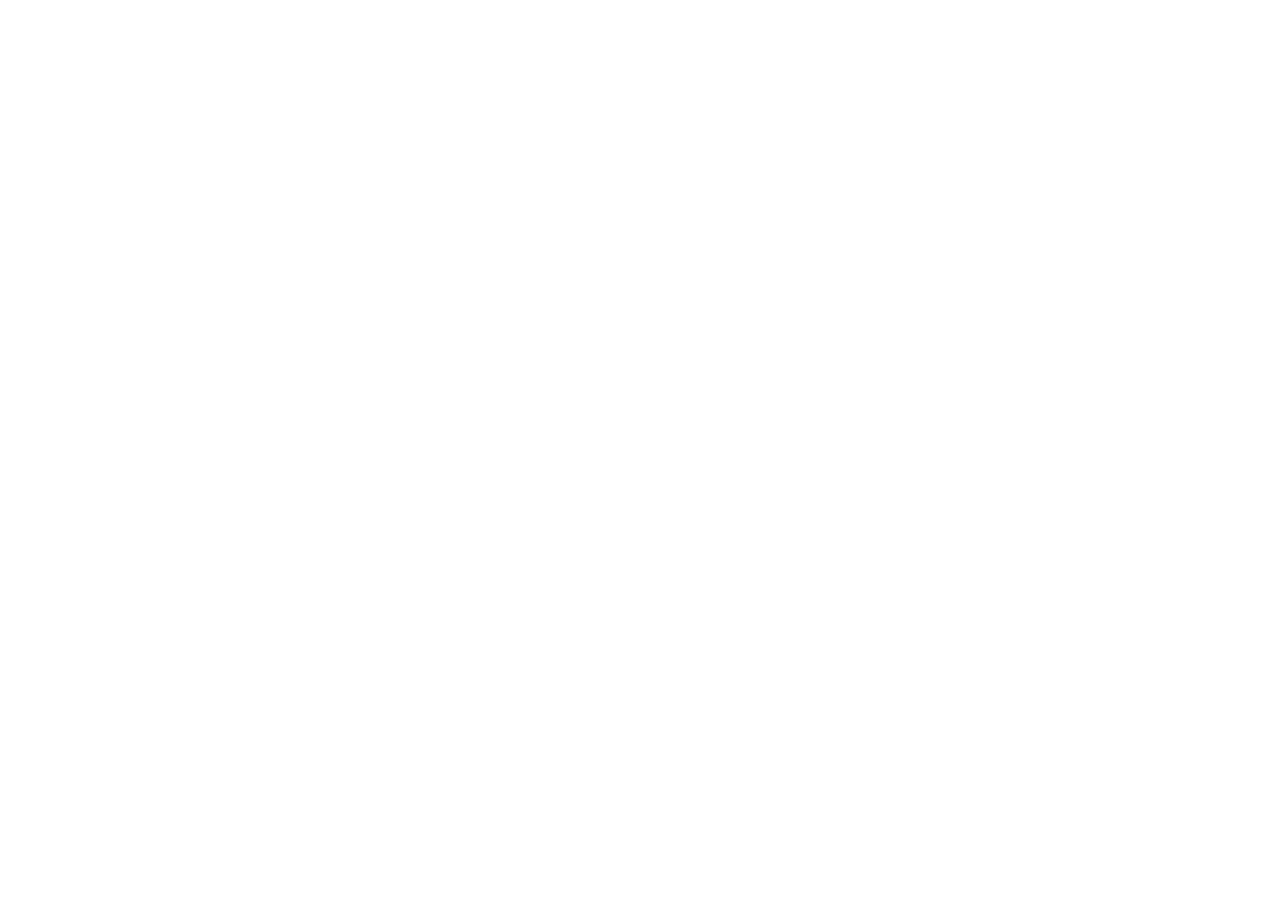
==== index.html @ de4082e6 "criei a pagina principal" ====
<!DOCTYPE html>
<html lang="pt-br">
<head>
    <meta charset="UTF-8">
    <meta name="viewport" content="width=device-width, initial-scale=1.0">
    <title>Projeto Redes Sociais</title>
    <link rel="shortcut icon" href="favicon.ico" type="image/x-icon">
</head>
<body>
    
</body>
</html>
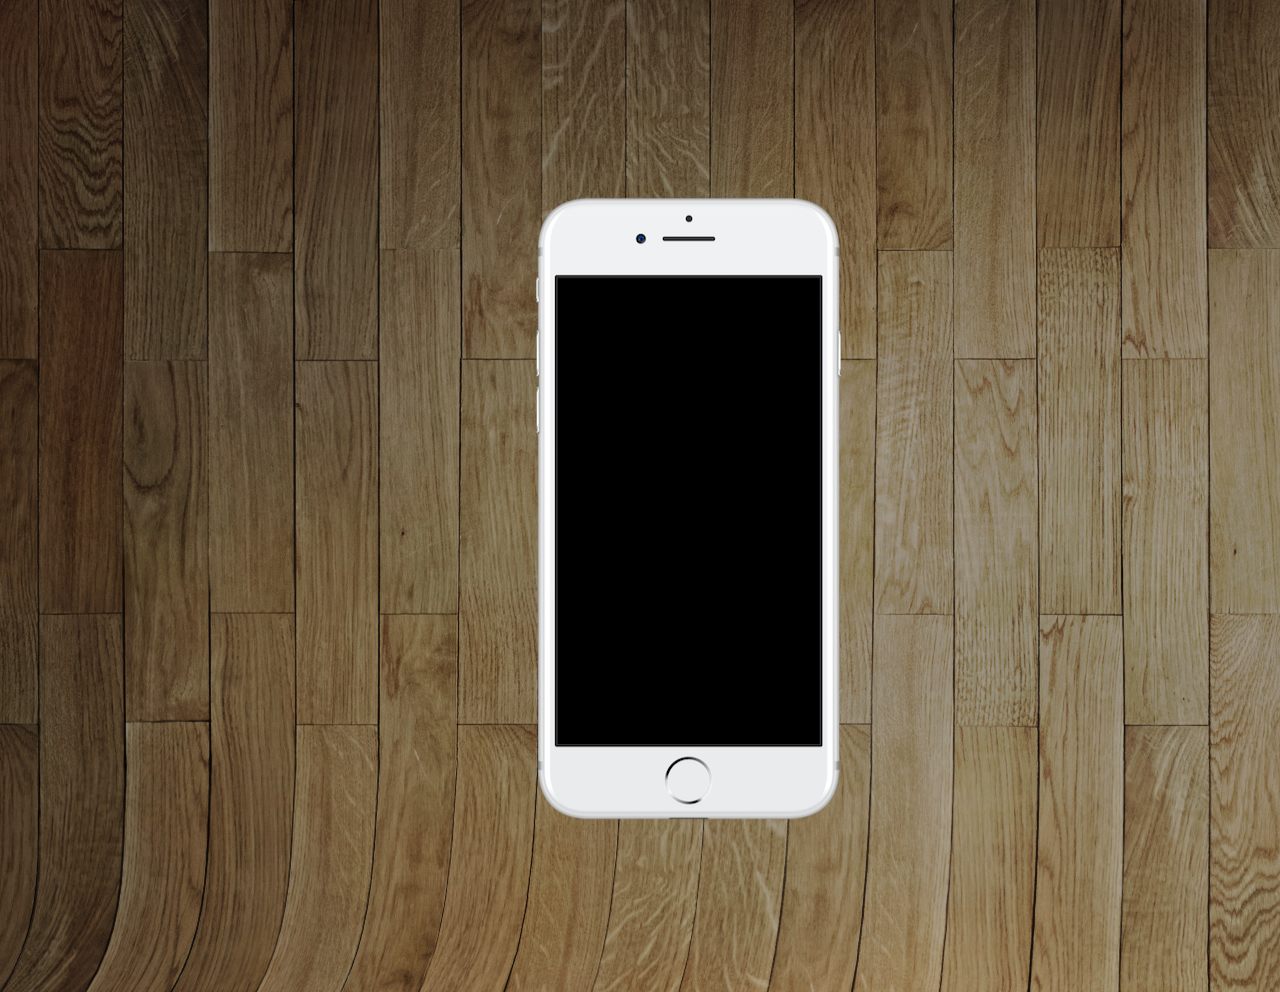
==== commit c9226925: "passo 2" ====
--- a/index.html
+++ b/index.html
@@ -5,8 +5,16 @@
     <meta name="viewport" content="width=device-width, initial-scale=1.0">
     <title>Projeto Redes Sociais</title>
     <link rel="shortcut icon" href="favicon.ico" type="image/x-icon">
+    <link rel="stylesheet" href="estilos/style.css">
 </head>
 <body>
-    
+    <main>
+        <section id="telefone">
+
+        </section>
+        <section id="redes-sociais">
+
+        </section>
+    </main>
 </body>
 </html>--- a/estilos/style.css
+++ b/estilos/style.css
@@ -0,0 +1,34 @@
+@charset "UTF-8";
+
+* {
+    margin: 0px;
+    padding: 0px;
+    font-family: Arial, Helvetica, sans-serif;
+}
+
+html, body {
+    width: 100%;
+    height: 105%;
+    background-color: black;
+}
+
+main {
+    height: 100vh;
+    position: relative;
+}
+
+body {
+    background-image: url('../imagens/fundo-madeira.jpg');
+}
+
+section#telefone {
+    position: absolute;
+    top: 60%;
+    left: 55%;
+    transform: translate(-55%, -55%);
+
+
+    width: 311px;
+    height: 627px;
+    background:  url('../imagens/frame-iphone.png') no-repeat;
+}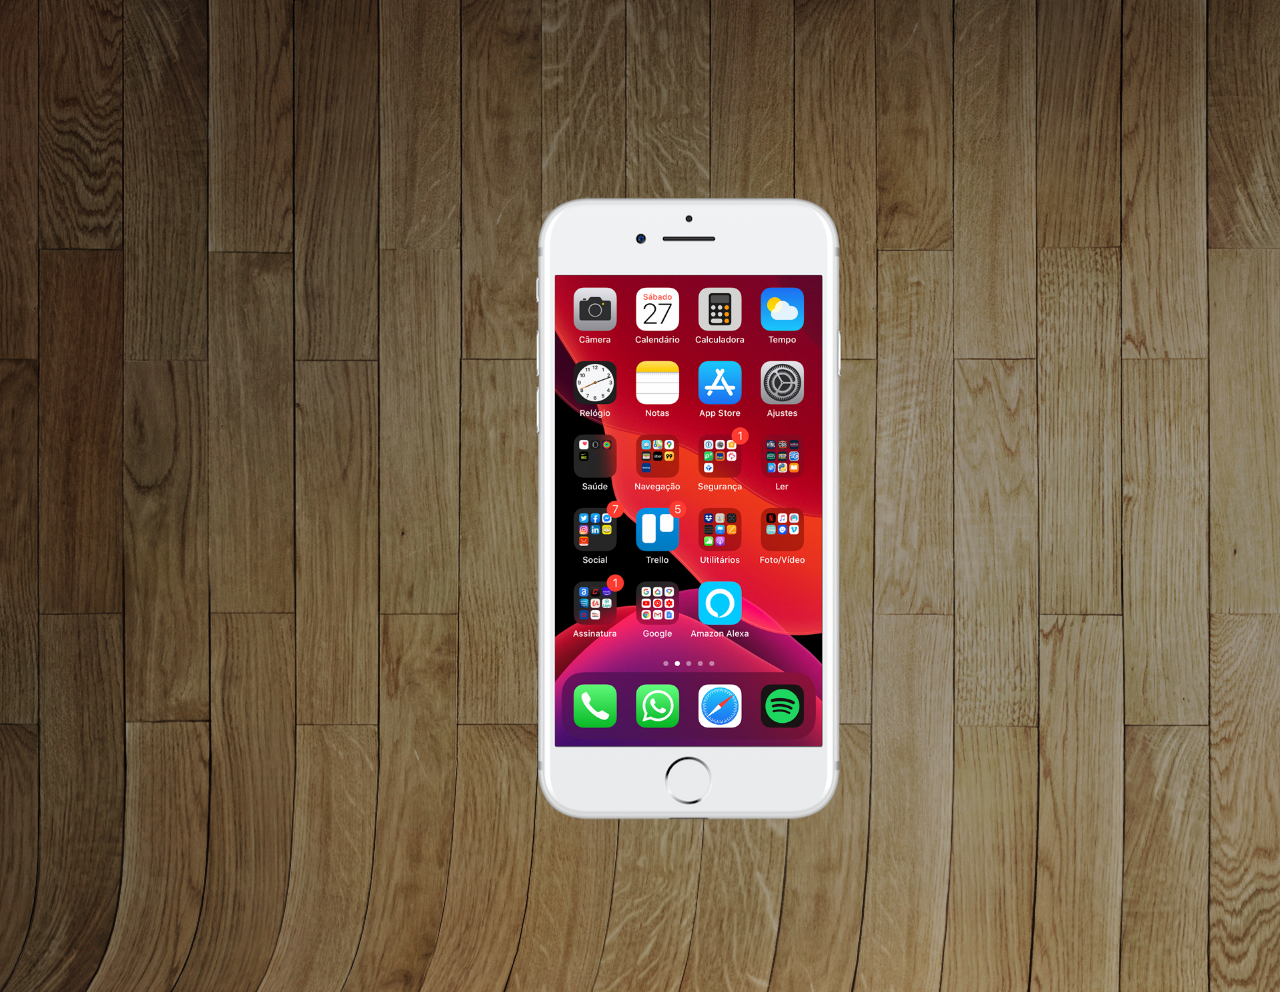
==== commit 9f57993d: "ajustando tamanho" ====
--- a/index.html
+++ b/index.html
@@ -10,7 +10,7 @@
 <body>
     <main>
         <section id="telefone">
-
+            <iframe src="home.html" name="tela" id="tela" frameborder="0"></iframe>
         </section>
         <section id="redes-sociais">
 
--- a/estilos/style.css
+++ b/estilos/style.css
@@ -31,4 +31,12 @@
     width: 311px;
     height: 627px;
     background:  url('../imagens/frame-iphone.png') no-repeat;
+}
+
+iframe#tela {
+    position: relative;
+    top: 80px;
+    left: 22px;
+    width: 267px;
+    height: 472px;
 }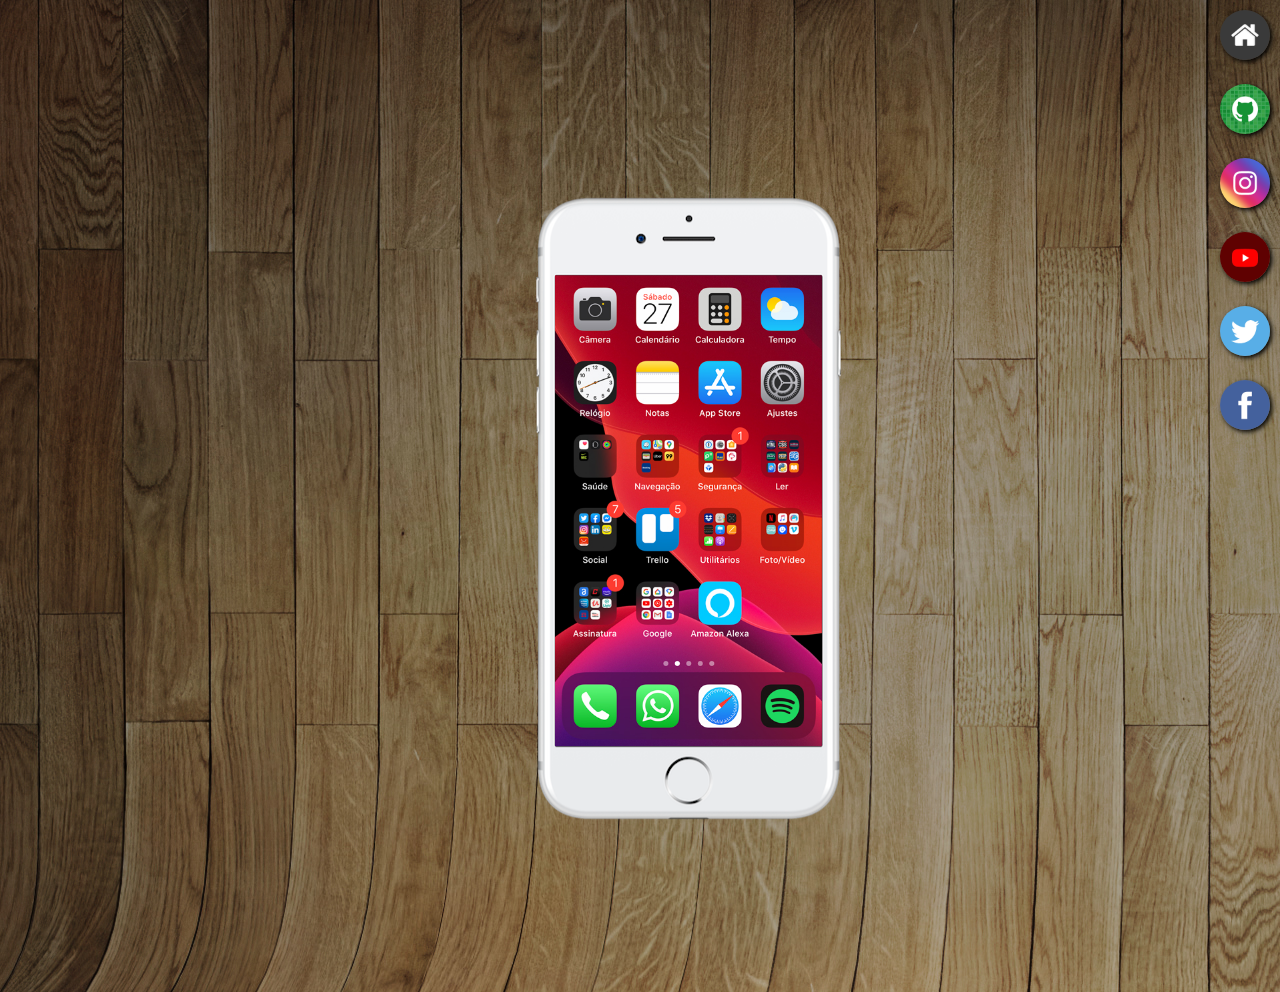
==== commit c3e5dd2c: "botões site" ====
--- a/index.html
+++ b/index.html
@@ -13,7 +13,12 @@
             <iframe src="home.html" name="tela" id="tela" frameborder="0"></iframe>
         </section>
         <section id="redes-sociais">
-
+            <a href="#" target="tela"><img src="imagens/logo-home.jpg" alt="home"></a><br>
+            <a href="#" target="tela"><img src="imagens/logo-github.jpg" alt="github"></a><br>
+            <a href="#" target="tela"><img src="imagens/logo-instagram.jpg" alt="instagram"></a><br>
+            <a href="#" target="tela"><img src="imagens/logo-youtube.jpg" alt="youtube"></a><br>
+            <a href="#" target="tela"><img src="imagens/logo-twitter.jpg" alt="twitter"></a><br>
+            <a href="#" target="tela"><img src="imagens/logo-facebook.jpg" alt="facebook"></a>
         </section>
     </main>
 </body>
--- a/estilos/style.css
+++ b/estilos/style.css
@@ -39,4 +39,20 @@
     left: 22px;
     width: 267px;
     height: 472px;
+}
+
+section#redes-sociais {
+    text-align: right;
+}
+
+section#redes-sociais img {
+    width: 50px;
+    margin: 10px;
+    border-radius: 50%;
+    box-shadow: 2px 2px 5px black;
+    box-sizing: border-box;
+}
+
+section#redes-sociais img:hover {
+    border: 2px solid white;
 }